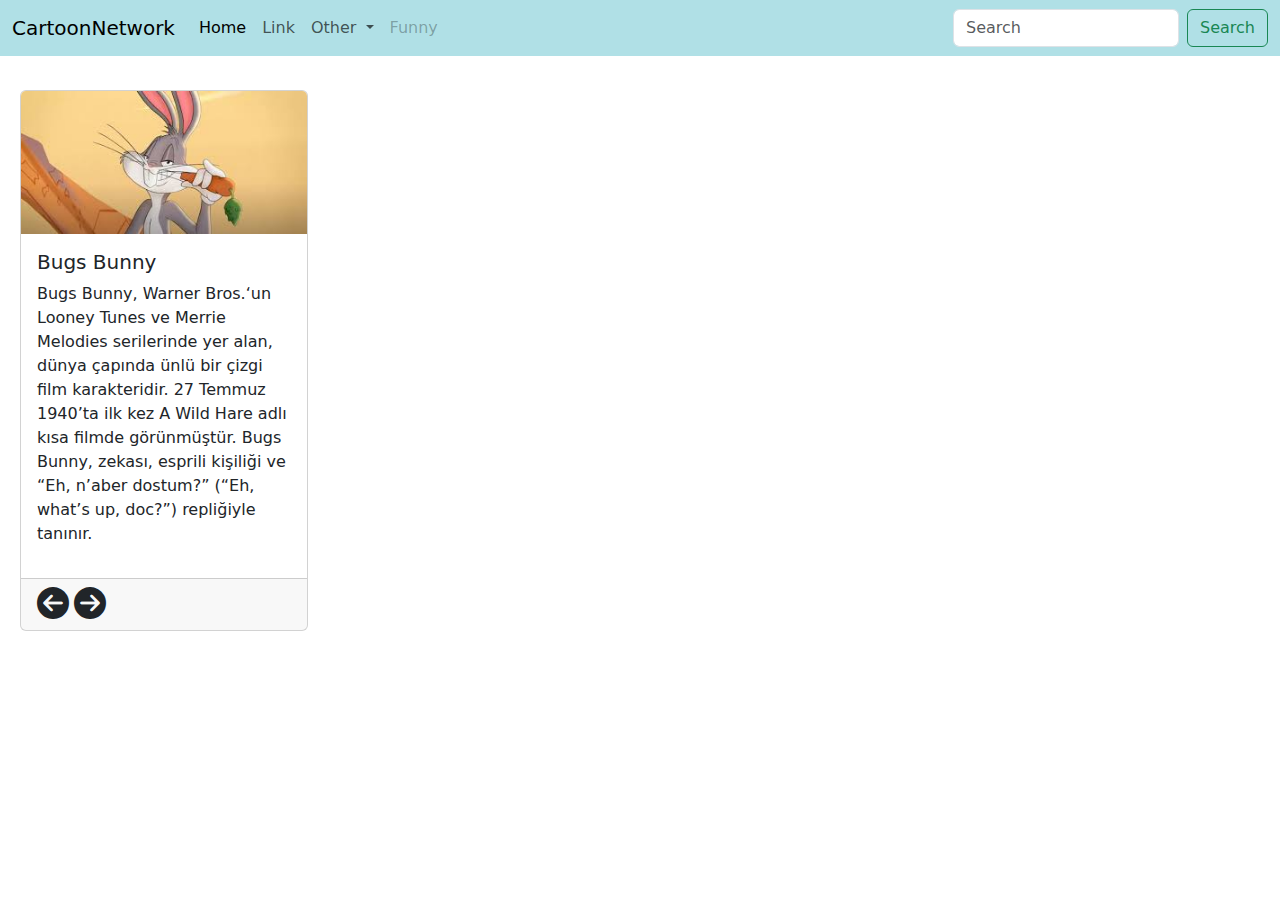
==== index.html @ 4f830ab5 "first commit" ====
<!doctype html>
<html lang="en">
  <head>
    <meta charset="utf-8">
    <meta name="viewport" content="width=device-width, initial-scale=1">
    <title>CArtooN</title>
    <link href="https://cdn.jsdelivr.net/npm/bootstrap@5.3.3/dist/css/bootstrap.min.css" rel="stylesheet"  crossorigin="anonymous">
    <link rel="stylesheet" href="https://cdnjs.cloudflare.com/ajax/libs/font-awesome/6.7.2/css/all.min.css" />
 

    <style>

      .fas{
        cursor: pointer;
      }
      .navbar{
        background-color: powderblue !important;
      }
      .card{
        position: absolute;
        top : 90px;
        left: 20px; /* Sağdan mesafe */
        width: 18rem;
      }
     

    </style>

 
  </head>
  <body>




    <nav class="navbar navbar-expand-lg bg-body-tertiary">
      <div class="container-fluid">
        <a class="navbar-brand" href="#">CartoonNetwork</a>
        <button class="navbar-toggler" type="button" data-bs-toggle="collapse" data-bs-target="#navbarSupportedContent" aria-controls="navbarSupportedContent" aria-expanded="false" aria-label="Toggle navigation">
          <span class="navbar-toggler-icon"></span>
        </button>
        <div class="collapse navbar-collapse" id="navbarSupportedContent">
          <ul class="navbar-nav me-auto mb-2 mb-lg-0">
            <li class="nav-item">
              <a class="nav-link active" aria-current="page" href="#">Home</a>
            </li>
            <li class="nav-item">
              <a class="nav-link" href="#">Link</a>
            </li>
            <li class="nav-item dropdown">
              <a class="nav-link dropdown-toggle" href="#" role="button" data-bs-toggle="dropdown" aria-expanded="false">
                Other
              </a>
              <ul class="dropdown-menu">
                <li><a class="dropdown-item" href="#">Cartoon</a></li>
                <li><a class="dropdown-item" href="#">App</a></li>
                <li><hr class="dropdown-divider"></li>
                <li><a class="dropdown-item" href="#">Something else here</a></li>
              </ul>
            </li>
            <li class="nav-item">
              <a class="nav-link disabled" aria-disabled="true">Funny</a>
            </li>
          </ul>
          <form class="d-flex" role="search">
            <input class="form-control me-2" type="search" placeholder="Search" aria-label="Search">
            <button class="btn btn-outline-success" type="submit">Search</button>
          </form>
        </div>
      </div>
    </nav>



    <div class="container mt-2" >
      <div class="row">
        <div class="col-md-6">


          <div class="card" style="width: 18rem;">
            <img src="img/" class="card-img-top" alt="...">
            <div class="card-body">
              <h5 class="card-title"></h5>
              <p class="card-text"></p>
              <a href="#" class="card-link"></a>
            </div>
            <div class="card-footer" >
              <i class="fas fa-arrow-circle-left fa-2x arrow"></i>
              <i class="fas fa-arrow-circle-right fa-2x arrow"></i>
            </div>
          </div>
         


        </div>
      </div>
    </div>












    <script src="https://cdn.jsdelivr.net/npm/bootstrap@5.3.3/dist/js/bootstrap.bundle.min.js" ></script>
    <script src="script.js"></script>
  </body>
</html>
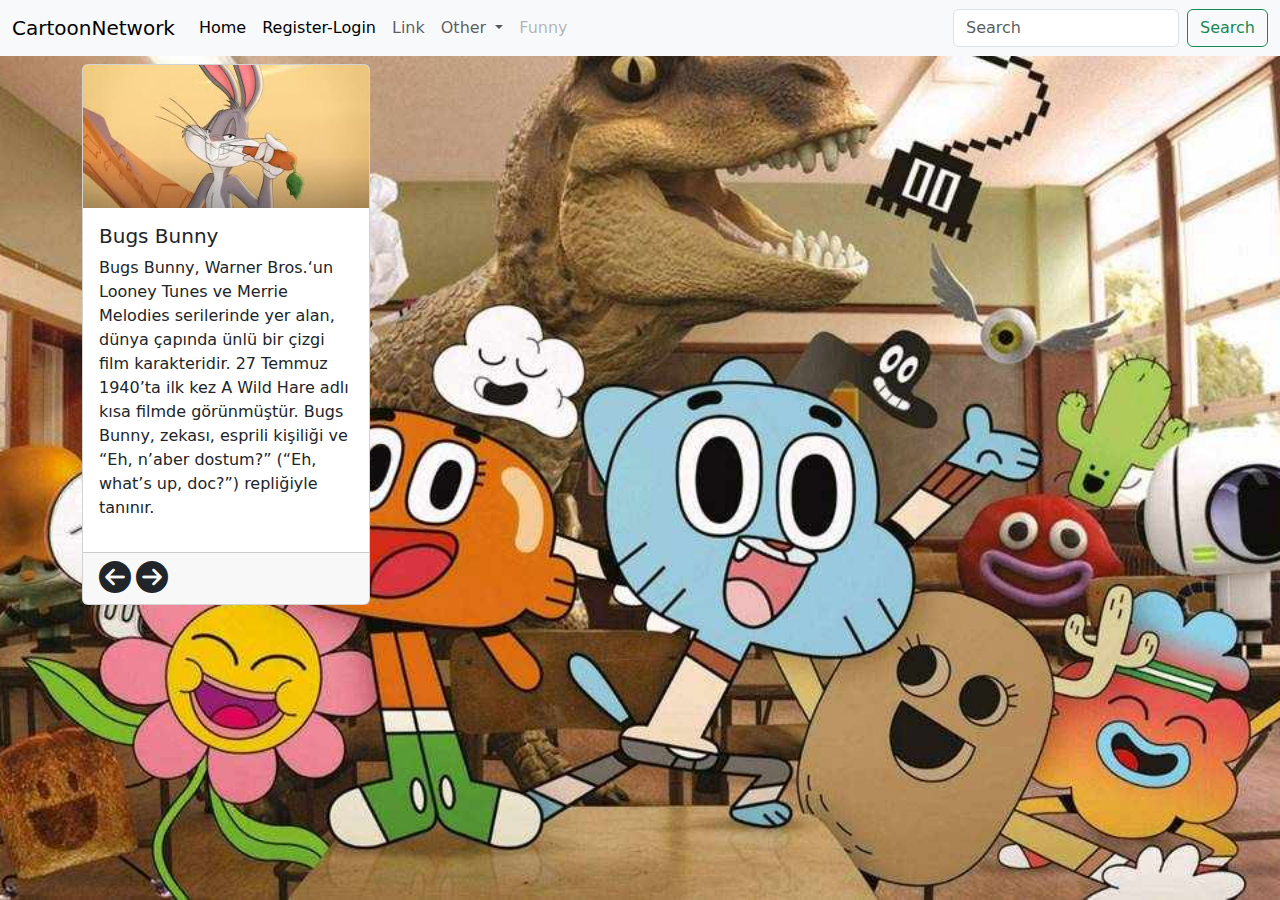
==== commit 9655a9fc: "Kullanıcı-kayıt" ====
--- a/index.html
+++ b/index.html
@@ -6,27 +6,16 @@
     <title>CArtooN</title>
     <link href="https://cdn.jsdelivr.net/npm/bootstrap@5.3.3/dist/css/bootstrap.min.css" rel="stylesheet"  crossorigin="anonymous">
     <link rel="stylesheet" href="https://cdnjs.cloudflare.com/ajax/libs/font-awesome/6.7.2/css/all.min.css" />
- 
+    <link rel="stylesheet" href="style.css">
 
     <style>
-
-      .fas{
-        cursor: pointer;
-      }
-      .navbar{
-        background-color: powderblue !important;
-      }
-      .card{
-        position: absolute;
-        top : 90px;
-        left: 20px; /* Sağdan mesafe */
-        width: 18rem;
-      }
-     
-
+       body {
+            background: rgba(255, 255, 255, 0.9) url('img/yetı.jpg') no-repeat center center fixed;
+            background-size: cover;
+            margin: 0;
+        }
     </style>
 
- 
   </head>
   <body>
 
@@ -35,7 +24,7 @@
 
     <nav class="navbar navbar-expand-lg bg-body-tertiary">
       <div class="container-fluid">
-        <a class="navbar-brand" href="#">CartoonNetwork</a>
+        <a class="navbar-brand" href="cartoon.html">CartoonNetwork</a>
         <button class="navbar-toggler" type="button" data-bs-toggle="collapse" data-bs-target="#navbarSupportedContent" aria-controls="navbarSupportedContent" aria-expanded="false" aria-label="Toggle navigation">
           <span class="navbar-toggler-icon"></span>
         </button>
@@ -43,6 +32,9 @@
           <ul class="navbar-nav me-auto mb-2 mb-lg-0">
             <li class="nav-item">
               <a class="nav-link active" aria-current="page" href="#">Home</a>
+            </li>
+            <li class="nav-item">
+              <a class="nav-link active" aria-current="page" href="register_login.html">Register-Login</a>
             </li>
             <li class="nav-item">
               <a class="nav-link" href="#">Link</a>
--- a/style.css
+++ b/style.css
@@ -0,0 +1,10 @@
+
+.fullscreen-image {
+    width: 100%; /* Sayfanın genişliğini kapla */
+    height: 600px; /* Yüksekliği orantılı ayarla */
+}
+.body {
+    background: rgba(255, 255, 255, 0.9) url('img/cartoon.jpg') no-repeat center center fixed;
+    background-size: cover;
+}
+
